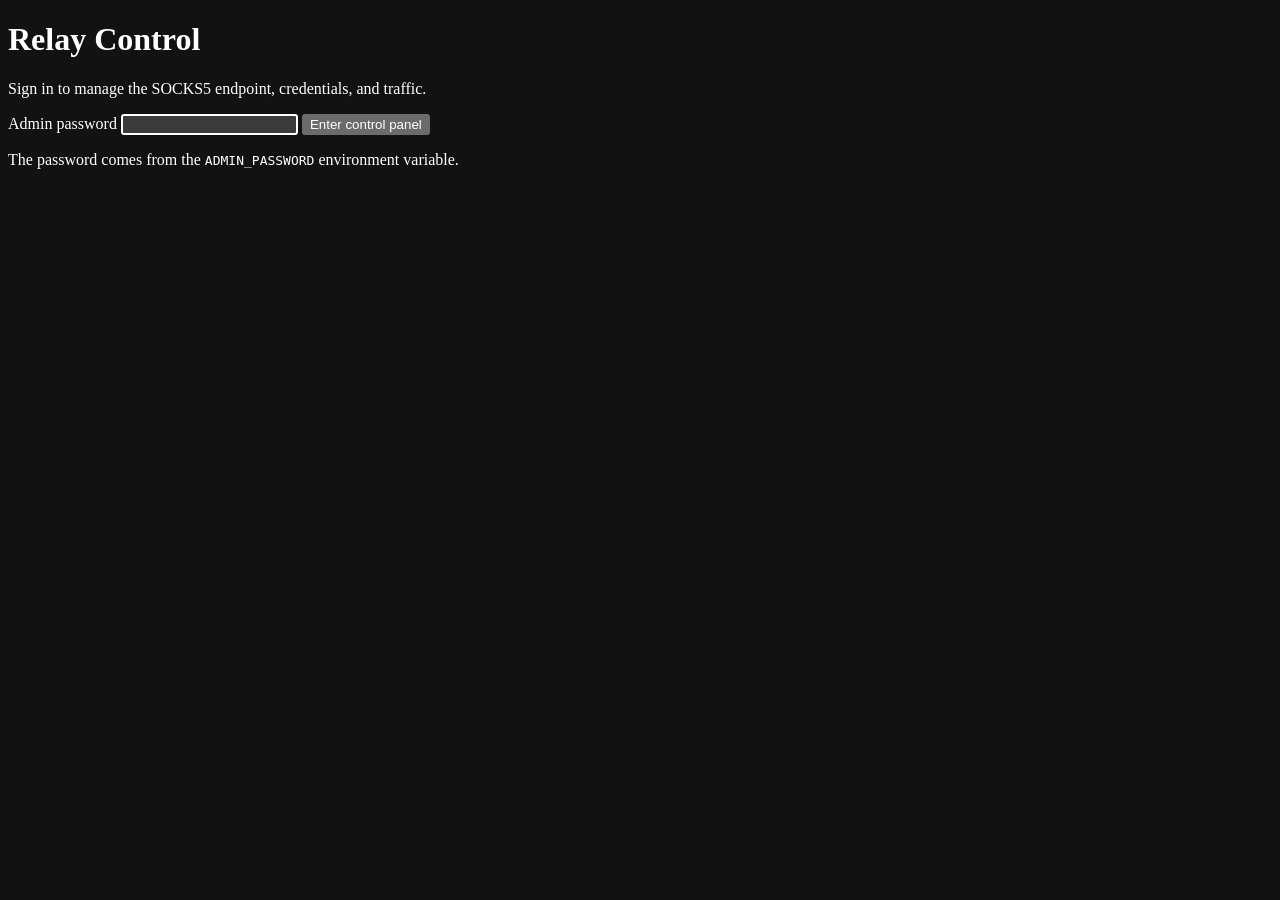
==== public/login.html @ 52a4e682 "Initial commit: Runflare Steam SOCKS5 relay" ====
<!doctype html>
<html lang="en">
<head>
  <meta charset="utf-8">
  <meta name="viewport" content="width=device-width, initial-scale=1">
  <meta name="color-scheme" content="dark">
  <title>Sign in · Relay Control</title>
  <link rel="stylesheet" href="/style.css">
</head>
<body class="login-body">
  <main class="login">
    <h1>Relay Control</h1>
    <p class="login-lede">Sign in to manage the SOCKS5 endpoint, credentials, and traffic.</p>
    <form method="post" action="/login" class="login-form">
      <label>Admin password
        <input id="admin-password" name="password" type="password" autocomplete="current-password" required autofocus>
      </label>
      <button class="btn btn-primary" type="submit">Enter control panel</button>
    </form>
    <p class="error" id="error" role="alert" hidden></p>
    <p class="fine">The password comes from the <code>ADMIN_PASSWORD</code> environment variable.</p>
  </main>
  <script src="/login.js"></script>
</body>
</html>
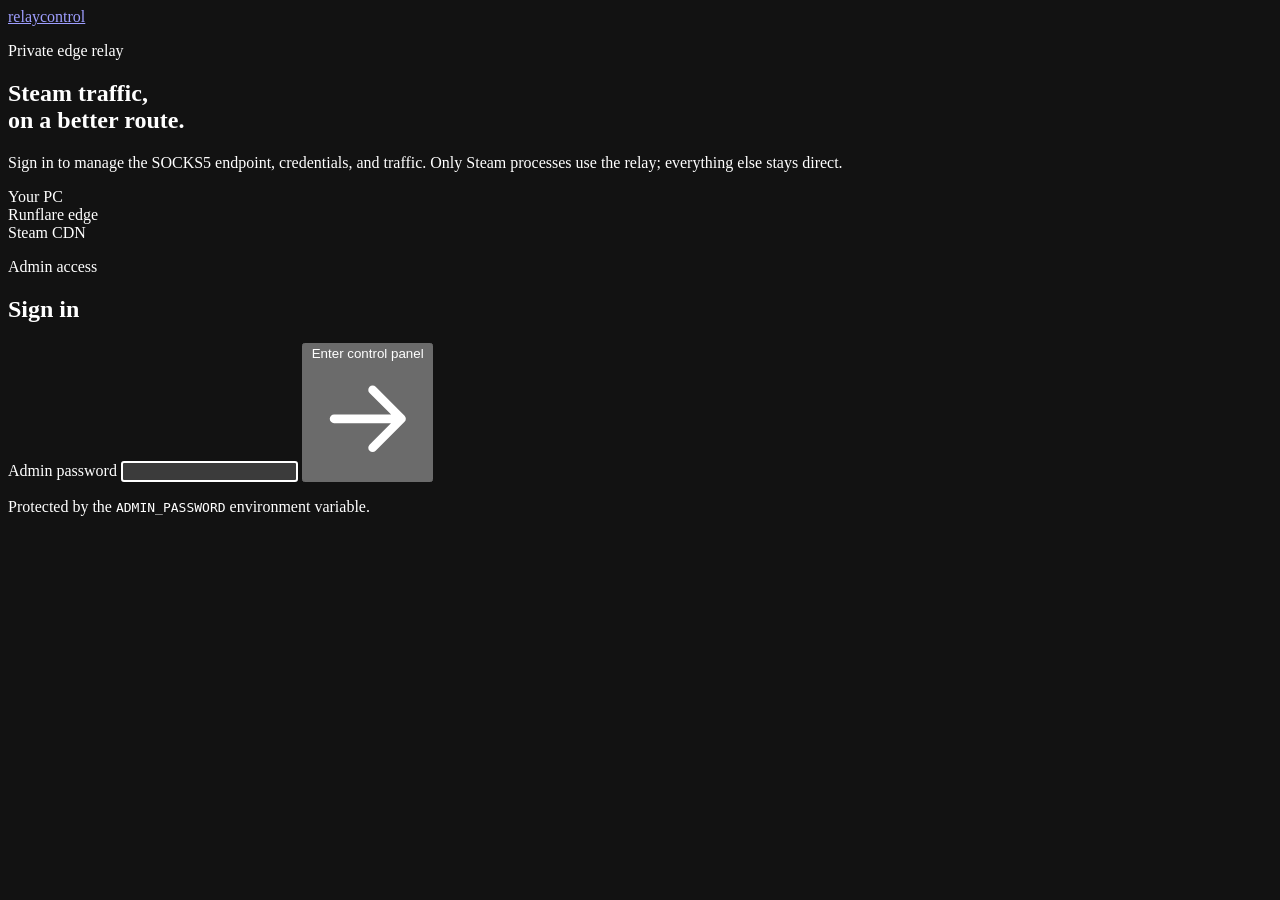
==== commit 0dd8a433: "Rework panel and add v2rayN share link" ====
--- a/public/login.html
+++ b/public/login.html
@@ -4,22 +4,64 @@
   <meta charset="utf-8">
   <meta name="viewport" content="width=device-width, initial-scale=1">
   <meta name="color-scheme" content="dark">
+  <meta name="theme-color" content="#07101c">
   <title>Sign in · Relay Control</title>
+  <link rel="preload" href="/fonts/jetbrains-mono-latin-wght-normal.woff2" as="font" type="font/woff2" crossorigin>
   <link rel="stylesheet" href="/style.css">
 </head>
 <body class="login-body">
-  <main class="login">
-    <h1>Relay Control</h1>
-    <p class="login-lede">Sign in to manage the SOCKS5 endpoint, credentials, and traffic.</p>
-    <form method="post" action="/login" class="login-form">
-      <label>Admin password
-        <input id="admin-password" name="password" type="password" autocomplete="current-password" required autofocus>
-      </label>
-      <button class="btn btn-primary" type="submit">Enter control panel</button>
-    </form>
-    <p class="error" id="error" role="alert" hidden></p>
-    <p class="fine">The password comes from the <code>ADMIN_PASSWORD</code> environment variable.</p>
+  <div class="ambient" aria-hidden="true">
+    <span class="orb orb-a"></span>
+    <span class="orb orb-b"></span>
+    <span class="ambient-grid"></span>
+  </div>
+
+  <main class="login-shell">
+    <section class="login-intro">
+      <a class="brand" href="/">
+        <span class="brand-mark" aria-hidden="true"><span></span></span>
+        <span class="brand-name">relay<span>control</span></span>
+      </a>
+      <p class="eyebrow"><span class="eyebrow-line"></span>Private edge relay</p>
+      <h1>Steam traffic,<br><span>on a better route.</span></h1>
+      <p class="login-lede">Sign in to manage the SOCKS5 endpoint, credentials, and traffic. Only Steam processes use the relay; everything else stays direct.</p>
+      <div class="route login-route" role="img" aria-label="Traffic path from your PC through the Runflare edge to Steam">
+        <div class="route-node">
+          <span class="route-dot"></span>
+          <span>Your PC</span>
+        </div>
+        <div class="route-track"><span class="route-packet"></span></div>
+        <div class="route-node route-node-active">
+          <span class="route-dot"></span>
+          <span>Runflare edge</span>
+        </div>
+        <div class="route-track"><span class="route-packet route-packet-2"></span></div>
+        <div class="route-node">
+          <span class="route-dot"></span>
+          <span>Steam CDN</span>
+        </div>
+      </div>
+    </section>
+
+    <section class="login-card">
+      <p class="login-label">Admin access</p>
+      <h2>Sign in</h2>
+      <form method="post" action="/login" class="login-form">
+        <label>Admin password
+          <input id="admin-password" name="password" type="password" autocomplete="current-password" required autofocus>
+        </label>
+        <button class="btn btn-primary btn-block" type="submit">
+          Enter control panel
+          <svg viewBox="0 0 24 24" fill="none" stroke="currentColor" stroke-width="1.8" stroke-linecap="round" stroke-linejoin="round" aria-hidden="true">
+            <path d="M5 12h14m-6-6 6 6-6 6"></path>
+          </svg>
+        </button>
+      </form>
+      <p class="error" id="error" role="alert" hidden></p>
+      <p class="fine">Protected by the <code>ADMIN_PASSWORD</code> environment variable.</p>
+    </section>
   </main>
+
   <script src="/login.js"></script>
 </body>
 </html>
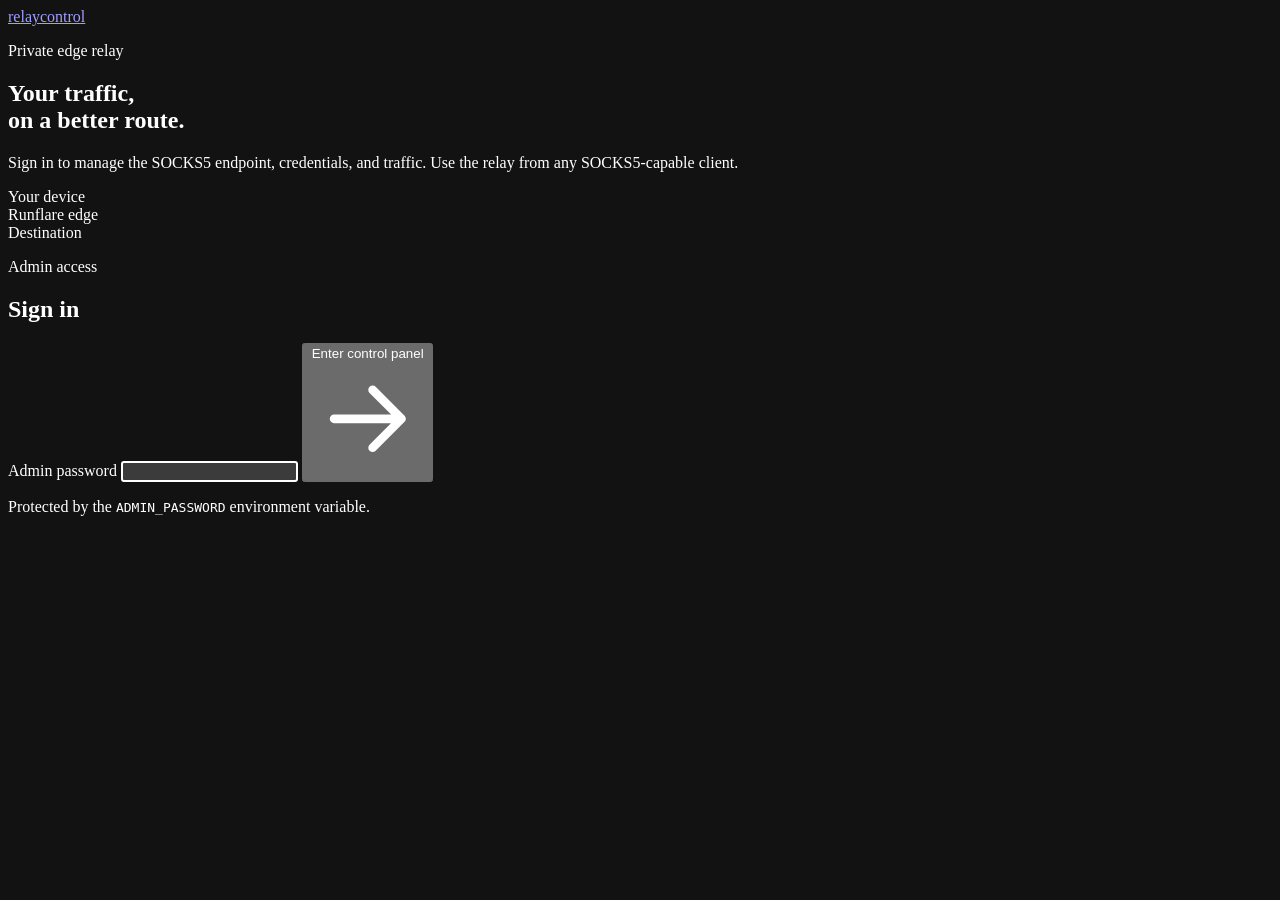
==== commit d6b1cb6d: "Remove Steam-specific copy" ====
--- a/public/login.html
+++ b/public/login.html
@@ -23,12 +23,12 @@
         <span class="brand-name">relay<span>control</span></span>
       </a>
       <p class="eyebrow"><span class="eyebrow-line"></span>Private edge relay</p>
-      <h1>Steam traffic,<br><span>on a better route.</span></h1>
-      <p class="login-lede">Sign in to manage the SOCKS5 endpoint, credentials, and traffic. Only Steam processes use the relay; everything else stays direct.</p>
-      <div class="route login-route" role="img" aria-label="Traffic path from your PC through the Runflare edge to Steam">
+      <h1>Your traffic,<br><span>on a better route.</span></h1>
+      <p class="login-lede">Sign in to manage the SOCKS5 endpoint, credentials, and traffic. Use the relay from any SOCKS5-capable client.</p>
+      <div class="route login-route" role="img" aria-label="Traffic path from your device through the Runflare edge to the destination">
         <div class="route-node">
           <span class="route-dot"></span>
-          <span>Your PC</span>
+          <span>Your device</span>
         </div>
         <div class="route-track"><span class="route-packet"></span></div>
         <div class="route-node route-node-active">
@@ -38,7 +38,7 @@
         <div class="route-track"><span class="route-packet route-packet-2"></span></div>
         <div class="route-node">
           <span class="route-dot"></span>
-          <span>Steam CDN</span>
+          <span>Destination</span>
         </div>
       </div>
     </section>
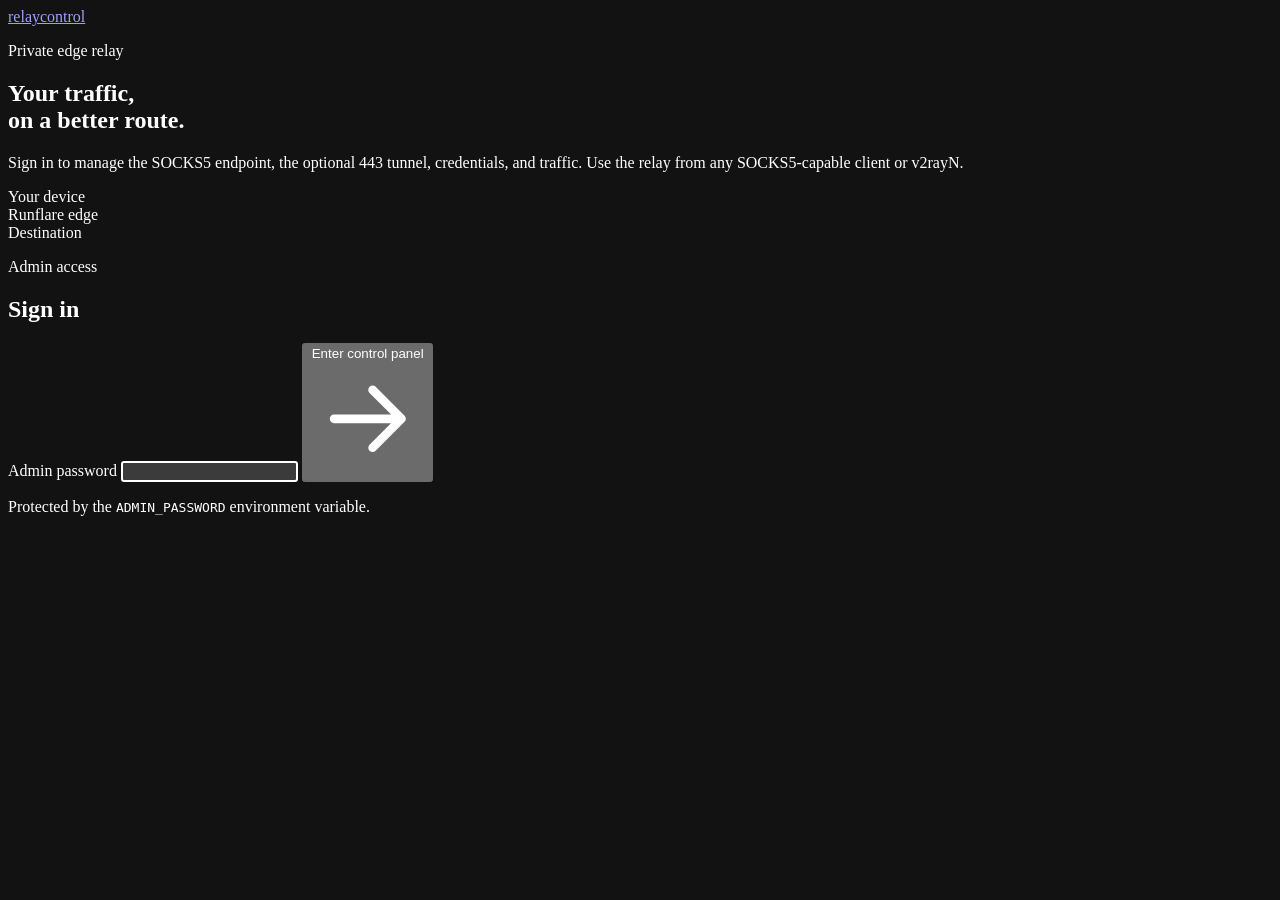
==== commit ee677ea6: "Add optional VLESS 443 tunnel over WebSocket" ====
--- a/public/login.html
+++ b/public/login.html
@@ -24,7 +24,7 @@
       </a>
       <p class="eyebrow"><span class="eyebrow-line"></span>Private edge relay</p>
       <h1>Your traffic,<br><span>on a better route.</span></h1>
-      <p class="login-lede">Sign in to manage the SOCKS5 endpoint, credentials, and traffic. Use the relay from any SOCKS5-capable client.</p>
+      <p class="login-lede">Sign in to manage the SOCKS5 endpoint, the optional 443 tunnel, credentials, and traffic. Use the relay from any SOCKS5-capable client or v2rayN.</p>
       <div class="route login-route" role="img" aria-label="Traffic path from your device through the Runflare edge to the destination">
         <div class="route-node">
           <span class="route-dot"></span>
